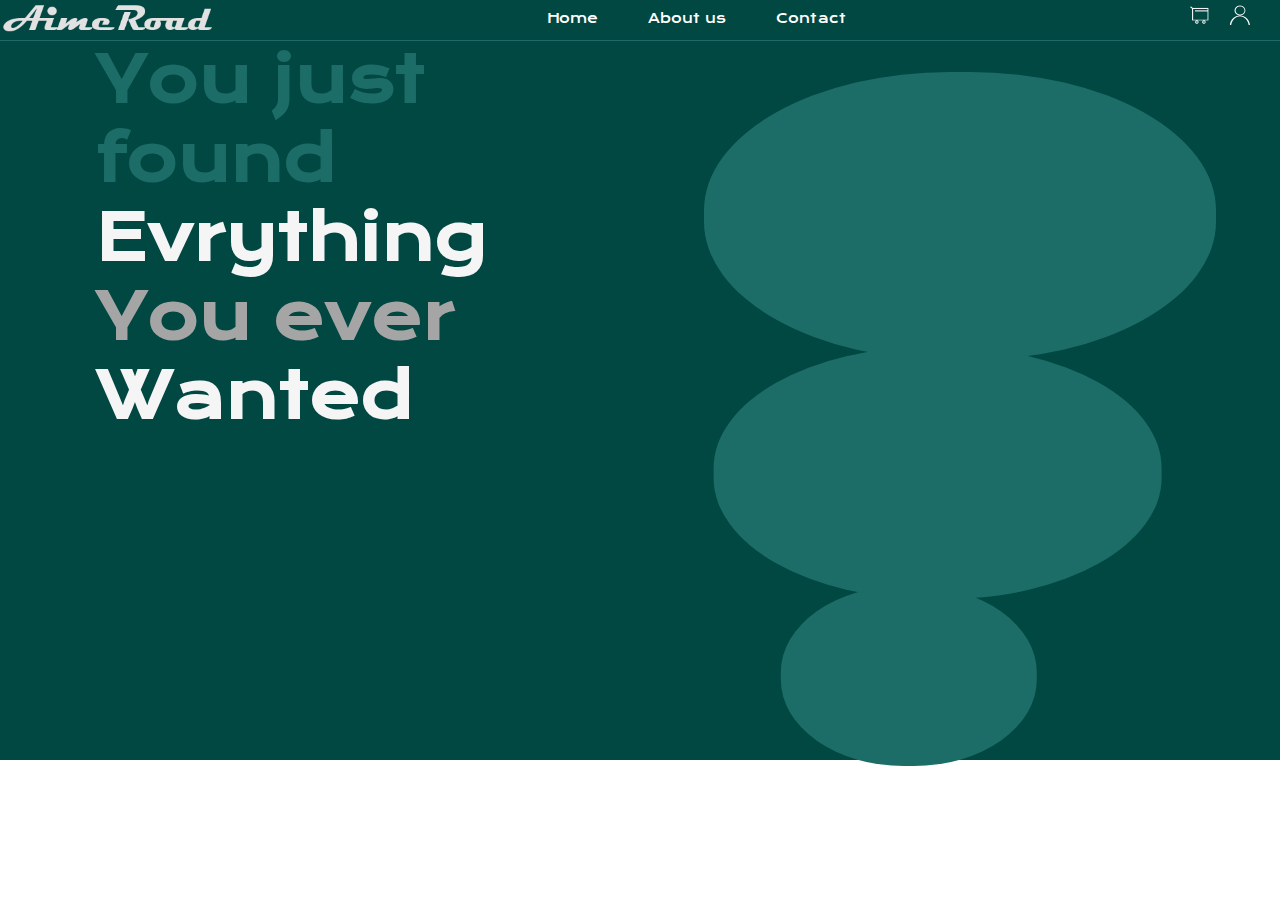
==== e-boutique/index.html @ 150e6f8f "architecture des fichiers v1" ====
<!DOCTYPE html>
<html lang="en">
<head>
    <meta charset="UTF-8">
    <meta name="viewport" content="width=device-width, initial-scale=1.0">
    <link rel="stylesheet" href="./css/index.css">
    <title>Document</title>
</head>
<body>
    <nav class="nav-bar">
        <img src="./img/logo-320x60.png" class="logo" alt="Aimeroad">
        <ul class="links">
            <li><a href="">Home</a></li>
            <li><a href="">About us</a></li>
            <li><a href="">Contact</a></li>
        </ul>
        <ul class="user-panel">
            <li>
                <a href="./pages/connexion.php" title="login or create account"><img src="./img/panier-320x320.png" alt="login"></a>
            </li>
            <li>
                <a href="./pages/connexion.php" title="login or create account"><img src="./img/compte-320x320.png" alt="login"></a>
            </li>
        </ul>
    </nav>
    <!-- page de garde haha -->
    <header>
        <div class="left-part">
            <h1><span class="light-green-text">You just found</span> <span class="white-text">Evrything</span> <span class="grey-text">You ever</span> <span class="white-text">Wanted</span></h1>
        </div>
        <div class="right-part">
            <div class="circle circle-1"></div>
            <div class="circle circle-2"></div>
            <div class="circle circle-3"></div>
        </div>
    </header>
</body>
</html>
---- e-boutique/css/index.css ----
@import url("./init.css");

/*-------------- barre de navigation */
.nav-bar{
    background-color: var(--vert-sombre);
    height: 40px;
    width: 100vw;
    display: flex;
    flex-direction: row;
    justify-content: space-between;
    border-bottom: 1px solid var(--vert-clair);
    position: fixed;
}

.nav-bar .logo{
    float: left;
}

/* lients de  nav */

.nav-bar .links{
    display: flex;
    flex-direction: row;
    list-style-type: none;
    justify-content: space-around;
    width: 350px;
    font-size:small;
    margin-left: auto;
    margin-right: auto;
}
.nav-bar .links li :hover{
    border-bottom: 2px solid white;
}
.nav-bar .links li a{
    text-decoration: none;
    color: white;
    display: block;
    padding-top: 10px;

}

/* partie comptes et panier */
.user-panel {
    display: flex;
    flex-direction: row;
    justify-content: space-around;
    flex-wrap: nowrap;
    float: right;
    list-style-type: none;
    margin-right: 20px;
}
.user-panel li{
    padding-top: 5px;
    margin-left: 10px;
    margin-right: 10px;
}
.user-panel li a{
    display: block;
    height: 100%;
    margin: auto;
}
.user-panel li a img{
    width: 20px;
    height: auto;
}

/* textes sur la 1ere section */

.light-green-text{
    color: var(--vert-clair);

}

.white-text{
    color: var(--blanc-clair);
}

.grey-text{
    color: var(--gris);
}

header{
    background-color: var(--vert-sombre);
    min-height: 80vh;
    padding-top: 40px;
    display: flex;
    flex-direction: row;
}
header .left-part{
    width: 50%;
}
header .left-part h1{
    font-size: 3.9rem;
    padding-left: 15%;
}
header .left-part h1 span{
    display: block;
}

/* right part of the site */
.right-part{
    width: 50%;
}
.circle{
    background-color: var(--vert-clair);
    margin-left: auto;
    margin-right: auto;
    border-radius: 48% 48%;
}

.circle-1{
    width: 80%;
    height: 40%;
    margin-top: 5%;
}
.circle-2{
    width: 70%;
    height: 35%;
    margin-top: -2%;
    transform: translateX(-5%);
}
.circle-3{
    width: 40%;
    height: 25%;
    margin-top: -2%;
    transform: translateX(-20%);
}
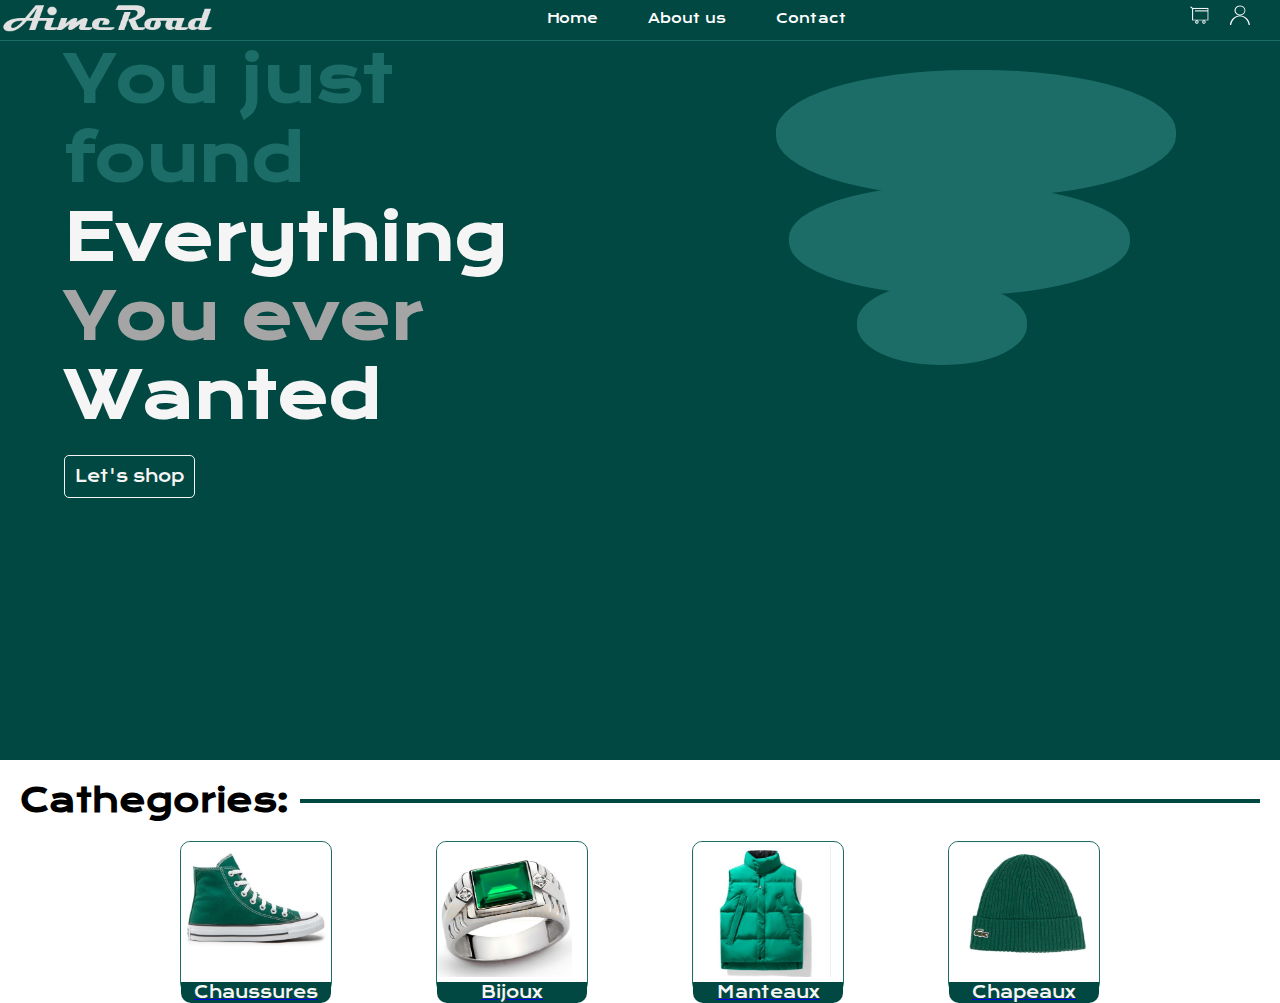
==== commit a844d46d: "resjustement du header, ajout de categories - index.html" ====
--- a/e-boutique/index.html
+++ b/e-boutique/index.html
@@ -16,17 +16,18 @@
         </ul>
         <ul class="user-panel">
             <li>
-                <a href="./pages/connexion.php" title="login or create account"><img src="./img/panier-320x320.png" alt="login"></a>
+                <a href="./pages/connexion.php" title="click to view your cart"><img src="./img/panier-320x320.png" alt="login"></a>
             </li>
             <li>
-                <a href="./pages/connexion.php" title="login or create account"><img src="./img/compte-320x320.png" alt="login"></a>
+                <a href="./pages/connexion.php" title="click to login or connect"><img src="./img/compte-320x320.png" alt="login"></a>
             </li>
         </ul>
     </nav>
     <!-- page de garde haha -->
     <header>
         <div class="left-part">
-            <h1><span class="light-green-text">You just found</span> <span class="white-text">Evrything</span> <span class="grey-text">You ever</span> <span class="white-text">Wanted</span></h1>
+            <h1><span class="light-green-text">You just found</span> <span class="white-text">Everything</span> <span class="grey-text">You ever</span> <span class="white-text">Wanted</span></h1>
+            <a href="./pages/listeproduits.php" class="go-to-shop-btn">Let's shop</a>
         </div>
         <div class="right-part">
             <div class="circle circle-1"></div>
@@ -34,5 +35,33 @@
             <div class="circle circle-3"></div>
         </div>
     </header>
+    <h1 class="section-title">Cathegories: <span class="section-title-line"></span></h1>
+    <!-- liste des cathegories -->
+    <section class="categories-container">
+        <div class="categories-item">
+            <a href="./pages/listeproduits.php?categorie=chaussures">
+                <img src="./img/chaussures-category.jpg" alt="categories chaussures" class="categories-item-img">
+                <p class="categories-item-name">Chaussures</p>
+            </a>
+        </div>
+        <div class="categories-item">
+            <a href="./pages/listeproduits.php?categorie=bijoux">
+                <img src="./img/bijoux-category.jpg" alt="categories des bijoux" class="categories-item-img">
+                <p class="categories-item-name">Bijoux</p>
+            </a>
+        </div>
+        <div class="categories-item">
+            <a href="./pages/listeproduits.php?categorie=manteaux">
+                <img src="./img/mantaux-category.jpg" alt="categories de Manteaux" class="categories-item-img">
+                <p class="categories-item-name">Manteaux</p>
+            </a>
+        </div>
+        <div class="categories-item">
+            <a href="./pages/listeproduits.php?categorie=chapeaux">
+                <img src="./img/chapeaux-category.jpg" alt="categories des Chapeaux" class="categories-item-img">
+                <p class="categories-item-name">Chapeaux</p>
+            </a>
+        </div>
+    </section>
 </body>
 </html>--- a/e-boutique/css/index.css
+++ b/e-boutique/css/index.css
@@ -10,6 +10,7 @@
     justify-content: space-between;
     border-bottom: 1px solid var(--vert-clair);
     position: fixed;
+    z-index: 1;
 }
 
 .nav-bar .logo{
@@ -88,18 +89,29 @@
 }
 header .left-part{
     width: 50%;
+    padding-left: 5%;
 }
 header .left-part h1{
     font-size: 3.9rem;
-    padding-left: 15%;
+    width: 90%;
 }
 header .left-part h1 span{
     display: block;
+}
+header .left-part .go-to-shop-btn{
+    display: inline-block;
+    text-decoration: none;
+    border: 1px solid var(--blanc-clair);
+    color: var(--blanc-clair);
+    padding: 10px;
+    border-radius: 5px;
+    margin-top: 20px;
 }
 
 /* right part of the site */
 .right-part{
     width: 50%;
+    /* height: 60%; */
 }
 .circle{
     background-color: var(--vert-clair);
@@ -109,19 +121,80 @@
 }
 
 .circle-1{
-    width: 80%;
-    height: 40%;
+    /* width: 70%;
+    height: 30%; */
+    width: 400px;
+    height: 127px;
     margin-top: 5%;
 }
 .circle-2{
-    width: 70%;
-    height: 35%;
+    /* width: 60%;
+    height: 25%; */
+    width: 341px;
+    height: 110px;
     margin-top: -2%;
     transform: translateX(-5%);
 }
 .circle-3{
-    width: 40%;
-    height: 25%;
+    /* width: 30%;
+    height: 20%; */
+    width: 170px;
+    height: 82px;
     margin-top: -2%;
     transform: translateX(-20%);
+}
+
+/* section cathegories */
+.section-title{
+    margin-top: 20px;
+    display: flex;
+    flex-direction: row;
+    align-items: center;
+    padding-left: 20px;
+    padding-right: 10px;
+}
+.section-title-line{
+    display: inline-block;
+    width: 75vw;
+    height: 4px;
+    margin-left: auto;
+    margin-right: auto;
+    background-color: var(--vert-sombre);
+}
+
+/* liste des cathgories */
+.categories-container{
+    /* border: 1px solid red; */
+    width: 80vw;
+    display: flex;
+    flex-direction: row;
+    justify-content: space-around;
+    align-items: center;
+    margin: auto;
+    margin-top: 20px;
+}
+.categories-item{
+    border: 1px solid var(--vert-clair);
+    width: 150px;
+    height: 150px;
+    border-radius: 10px;
+
+    display: flex;
+    flex-direction: column;
+}
+.categories-item{
+    display: block;
+    text-decoration: none;
+}
+.categories-item-img{
+    /* border: 1px solid green; */
+    height: 90%;
+    border-radius: 10px 10px 0px 0px;
+}
+.categories-item-name{
+    background-color: var(--vert-sombre);
+    text-align: center;
+    color: var(--blanc-clair);
+    margin-top: auto;
+    border-radius: 0px 0px 10px 10px;
 }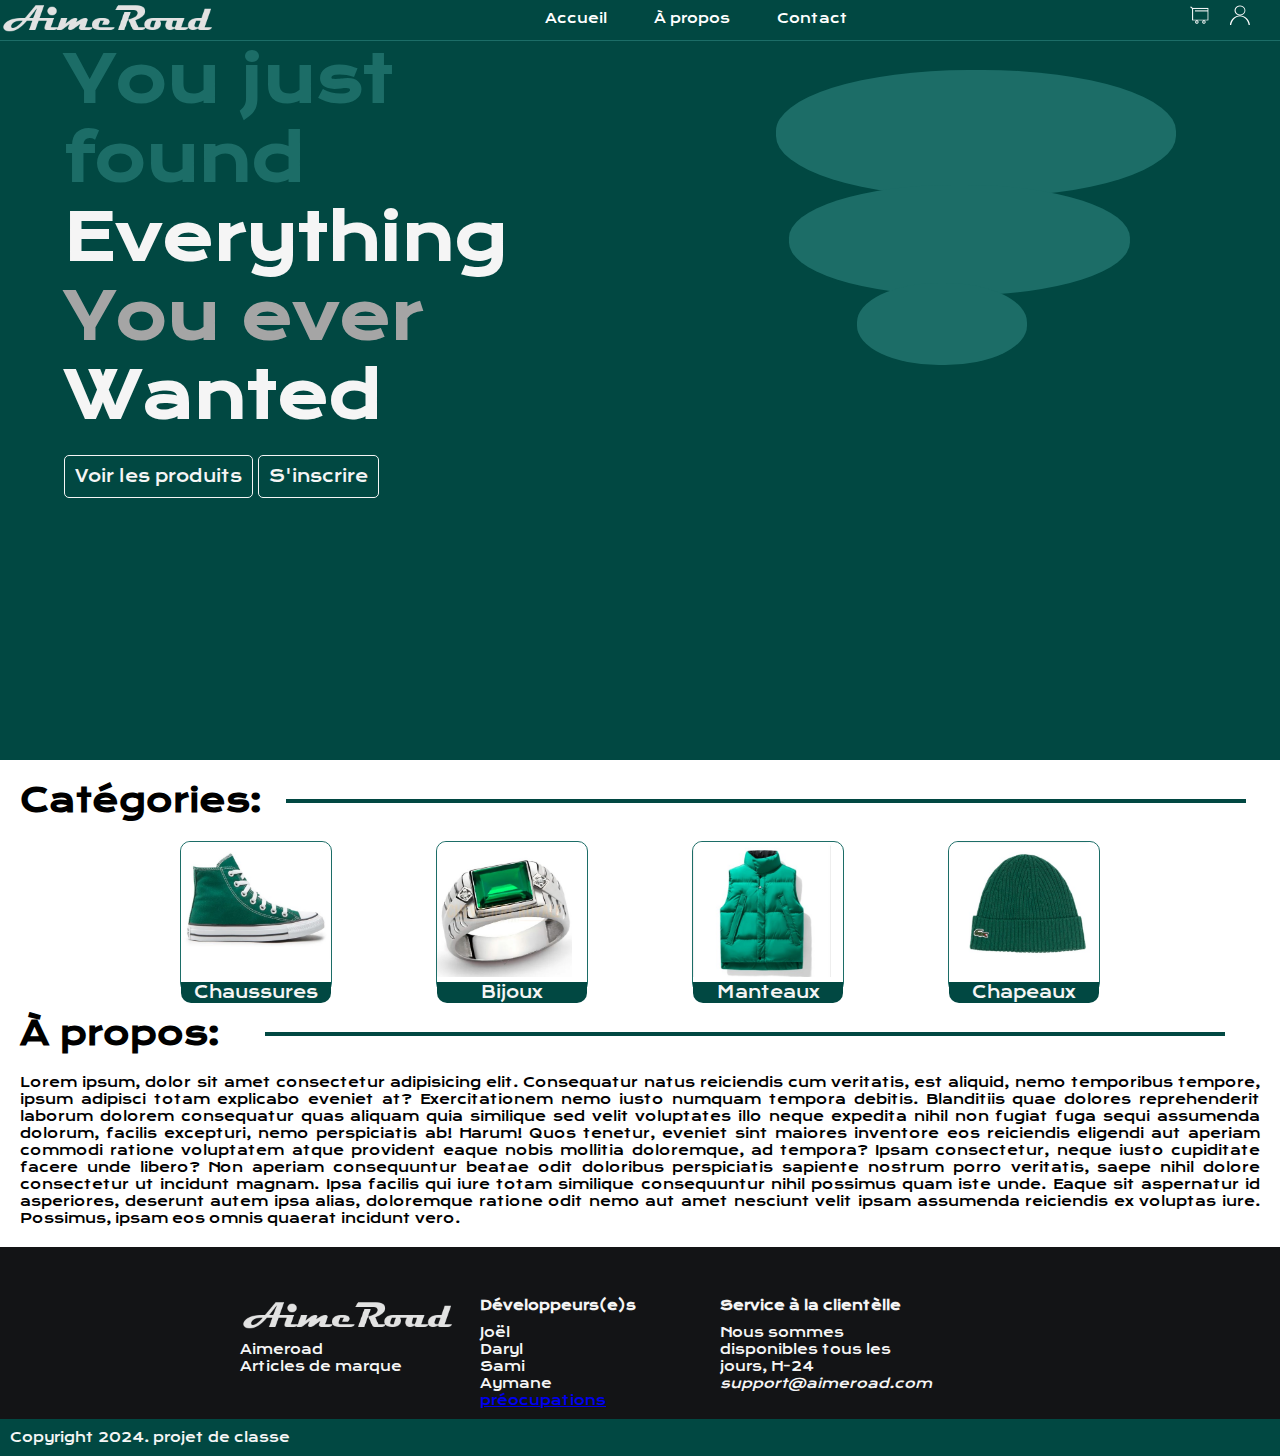
==== commit b728cc55: "home page 'finie' - version web" ====
--- a/e-boutique/index.html
+++ b/e-boutique/index.html
@@ -10,8 +10,8 @@
     <nav class="nav-bar">
         <img src="./img/logo-320x60.png" class="logo" alt="Aimeroad">
         <ul class="links">
-            <li><a href="">Home</a></li>
-            <li><a href="">About us</a></li>
+            <li><a href="">Accueil</a></li>
+            <li><a href="">À propos</a></li>
             <li><a href="">Contact</a></li>
         </ul>
         <ul class="user-panel">
@@ -27,7 +27,10 @@
     <header>
         <div class="left-part">
             <h1><span class="light-green-text">You just found</span> <span class="white-text">Everything</span> <span class="grey-text">You ever</span> <span class="white-text">Wanted</span></h1>
-            <a href="./pages/listeproduits.php" class="go-to-shop-btn">Let's shop</a>
+            <div>
+                <a href="./pages/listeproduits.php" class="go-to-shop-btn">Voir les produits</a>
+                <a href="./pages/listeproduits.php" class="go-to-shop-btn">S'inscrire</a>
+            </div>
         </div>
         <div class="right-part">
             <div class="circle circle-1"></div>
@@ -35,7 +38,7 @@
             <div class="circle circle-3"></div>
         </div>
     </header>
-    <h1 class="section-title">Cathegories: <span class="section-title-line"></span></h1>
+    <h1 class="section-title">Catégories: <span class="section-title-line"></span></h1>
     <!-- liste des cathegories -->
     <section class="categories-container">
         <div class="categories-item">
@@ -63,5 +66,41 @@
             </a>
         </div>
     </section>
+    <!-- section des contacts -->
+    <h1 class="section-title">À propos: <span class="section-title-line"></span></h1>
+    <section class="section about-section">
+        <p>Lorem ipsum, dolor sit amet consectetur adipisicing elit. Consequatur natus reiciendis cum veritatis, est aliquid, nemo temporibus tempore, ipsum adipisci totam explicabo eveniet at? Exercitationem nemo iusto numquam tempora debitis.
+        Blanditiis quae dolores reprehenderit laborum dolorem consequatur quas aliquam quia similique sed velit voluptates illo neque expedita nihil non fugiat fuga sequi assumenda dolorum, facilis excepturi, nemo perspiciatis ab! Harum!
+        Quos tenetur, eveniet sint maiores inventore eos reiciendis eligendi aut aperiam commodi ratione voluptatem atque provident eaque nobis mollitia doloremque, ad tempora? Ipsam consectetur, neque iusto cupiditate facere unde libero?
+        Non aperiam consequuntur beatae odit doloribus perspiciatis sapiente nostrum porro veritatis, saepe nihil dolore consectetur ut incidunt magnam. Ipsa facilis qui iure totam similique consequuntur nihil possimus quam iste unde.
+        Eaque sit aspernatur id asperiores, deserunt autem ipsa alias, doloremque ratione odit nemo aut amet nesciunt velit ipsam assumenda reiciendis ex voluptas iure. Possimus, ipsam eos omnis quaerat incidunt vero.</p>
+    </section>
+    <!-- footer part -->
+    <footer>
+        <div class="footer-contact-info">
+            <div>
+                <img src="./img/logo-320x60.png" alt="AimeRoad">
+                <p>Aimeroad</p>
+                <p>Articles de marque</p>
+
+            </div>
+            <div>
+                <h4>Développeurs(e)s</h4>
+                <p>Joël</p>
+                <p>Daryl</p>
+                <p>Sami</p>
+                <p>Aymane</p>
+                <p><a href="mailto:620022crosemont.qc.ca">préocupations</a></p>
+            </div>
+            <div>
+                <h4>Service à la clientèlle</h4>
+                <p>Nous sommes disponibles tous les jours, H-24</p>
+                <address>support@aimeroad.com</address>
+            </div>
+        </div>
+        <div>
+            <p>Copyright 2024. projet de classe</p>
+        </div>
+    </footer>
 </body>
 </html>--- a/e-boutique/css/index.css
+++ b/e-boutique/css/index.css
@@ -178,12 +178,11 @@
     width: 150px;
     height: 150px;
     border-radius: 10px;
-
     display: flex;
     flex-direction: column;
-}
-.categories-item{
-    display: block;
+    display: block;
+}
+.categories-item a{
     text-decoration: none;
 }
 .categories-item-img{
@@ -197,4 +196,60 @@
     color: var(--blanc-clair);
     margin-top: auto;
     border-radius: 0px 0px 10px 10px;
-}+}
+
+/* section à propos */
+.about-section{
+    text-align: justify;
+    font-size: smaller;
+    font-weight: 100;
+    padding: 20px;
+}
+
+
+/* footer */
+footer{
+    background-color: var(--noir);
+    color: var(--blanc-clair);
+    padding-top: 20px;
+}
+
+
+footer > div{
+    font-size: small;
+    padding: 10px;
+}
+
+/* partie du copyrigth */
+footer > div:nth-child(2) {
+    background-color: var(--vert-sombre);
+    color: var(--blanc-clair);
+}
+
+/* partie des infos */
+footer > div:nth-child(1){
+    /* display: flex;
+    flex-direction: row;
+    flex-wrap: wrap;
+    justify-content: space-around;
+    */
+    display: grid;
+    grid-template-columns: 30% 30% 30%;
+    margin: auto;
+    width: 80%;
+    max-width: 800px;
+}
+
+footer > div:nth-child(1) > div{
+    /* border: 1px solid blue; */
+    width: 210px;
+    margin-right: auto;
+    margin-top: 20px;
+}
+footer > div:nth-child(1) > div > img {
+    height: 40px;
+}
+
+footer > div:nth-child(1) > div > h4{
+    margin-bottom: 10px;
+}
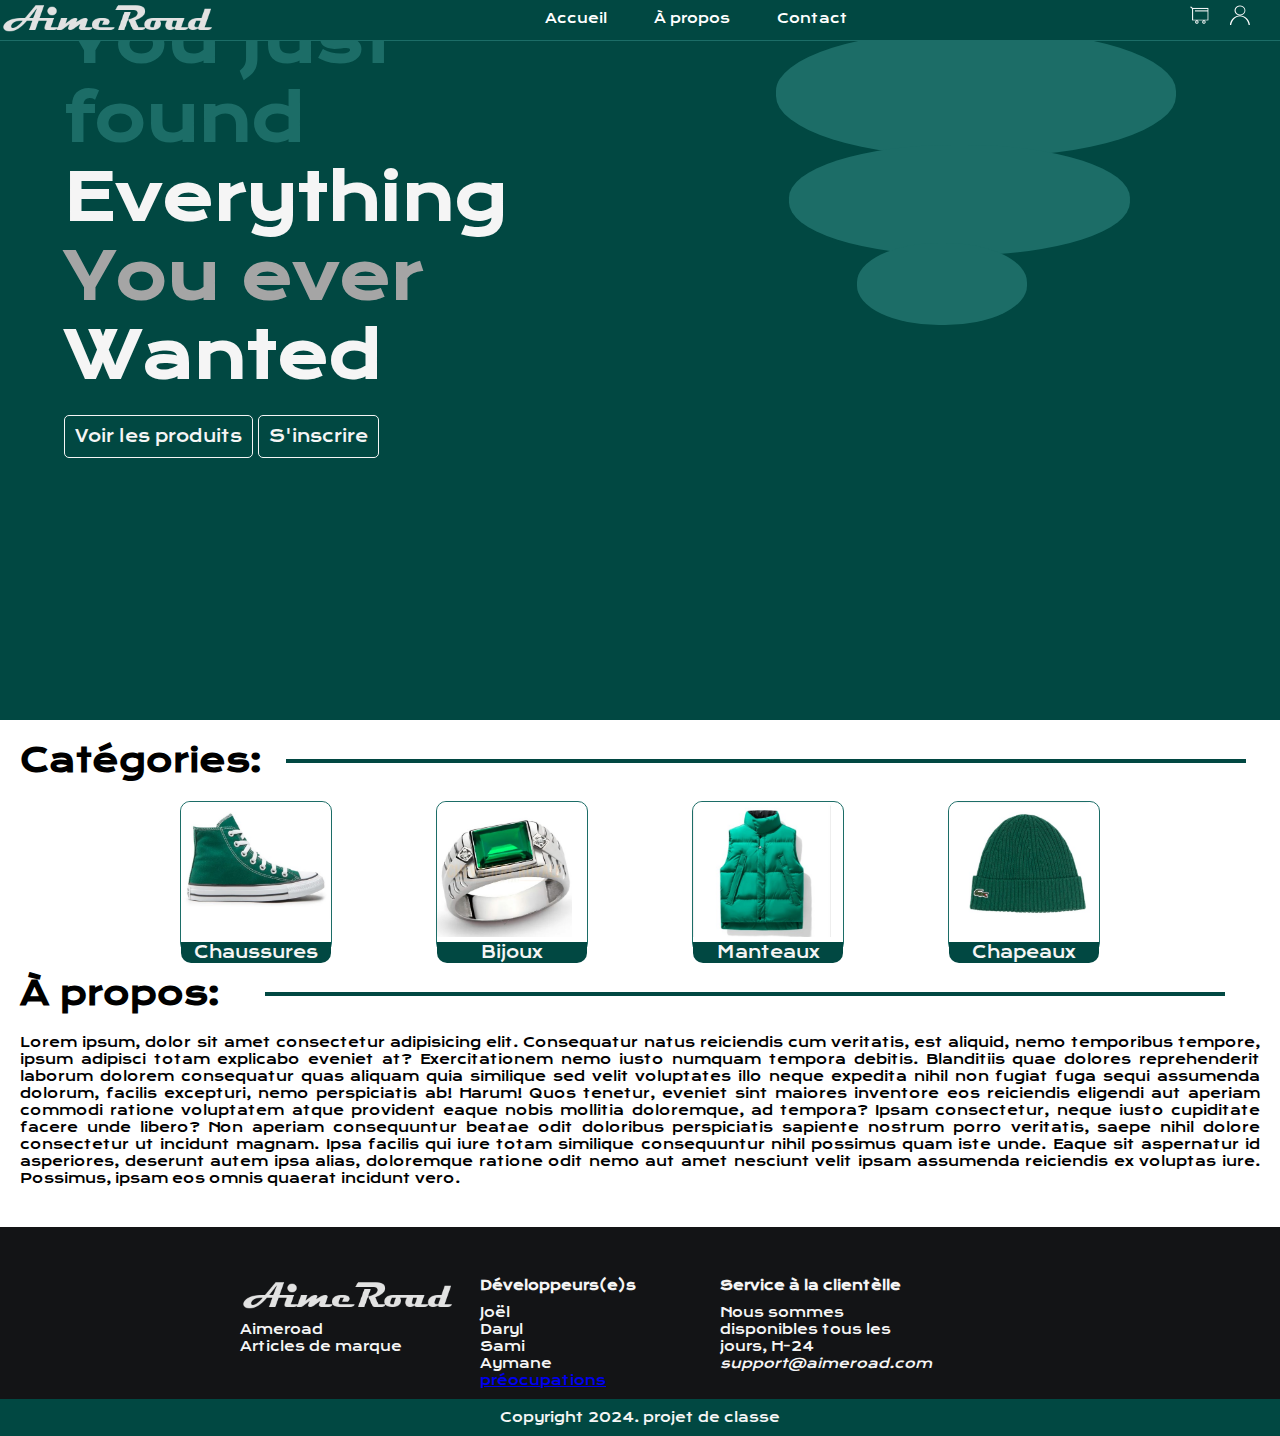
==== commit edefe80f: "fin - mobile view on header - footer- index.css" ====
--- a/e-boutique/index.html
+++ b/e-boutique/index.html
@@ -28,8 +28,8 @@
         <div class="left-part">
             <h1><span class="light-green-text">You just found</span> <span class="white-text">Everything</span> <span class="grey-text">You ever</span> <span class="white-text">Wanted</span></h1>
             <div>
-                <a href="./pages/listeproduits.php" class="go-to-shop-btn">Voir les produits</a>
-                <a href="./pages/listeproduits.php" class="go-to-shop-btn">S'inscrire</a>
+                <a href="./pages/listeproduits.html" class="go-to-shop-btn">Voir les produits</a>
+                <a href="./pages/inscription.php" class="go-to-shop-btn">S'inscrire</a>
             </div>
         </div>
         <div class="right-part">
--- a/e-boutique/css/index.css
+++ b/e-boutique/css/index.css
@@ -1,71 +1,7 @@
+/* textes sur la 1ere section */
 @import url("./init.css");
-
-/*-------------- barre de navigation */
-.nav-bar{
-    background-color: var(--vert-sombre);
-    height: 40px;
-    width: 100vw;
-    display: flex;
-    flex-direction: row;
-    justify-content: space-between;
-    border-bottom: 1px solid var(--vert-clair);
-    position: fixed;
-    z-index: 1;
-}
-
-.nav-bar .logo{
-    float: left;
-}
-
-/* lients de  nav */
-
-.nav-bar .links{
-    display: flex;
-    flex-direction: row;
-    list-style-type: none;
-    justify-content: space-around;
-    width: 350px;
-    font-size:small;
-    margin-left: auto;
-    margin-right: auto;
-}
-.nav-bar .links li :hover{
-    border-bottom: 2px solid white;
-}
-.nav-bar .links li a{
-    text-decoration: none;
-    color: white;
-    display: block;
-    padding-top: 10px;
-
-}
-
-/* partie comptes et panier */
-.user-panel {
-    display: flex;
-    flex-direction: row;
-    justify-content: space-around;
-    flex-wrap: nowrap;
-    float: right;
-    list-style-type: none;
-    margin-right: 20px;
-}
-.user-panel li{
-    padding-top: 5px;
-    margin-left: 10px;
-    margin-right: 10px;
-}
-.user-panel li a{
-    display: block;
-    height: 100%;
-    margin: auto;
-}
-.user-panel li a img{
-    width: 20px;
-    height: auto;
-}
-
-/* textes sur la 1ere section */
+@import url('./header.css');
+@import url('./footer.css');
 
 .light-green-text{
     color: var(--vert-clair);
@@ -83,7 +19,8 @@
 header{
     background-color: var(--vert-sombre);
     min-height: 80vh;
-    padding-top: 40px;
+    width: 100%;
+    /* padding-top: 40px; */
     display: flex;
     flex-direction: row;
 }
@@ -106,6 +43,7 @@
     padding: 10px;
     border-radius: 5px;
     margin-top: 20px;
+    margin-bottom: 10px;
 }
 
 /* right part of the site */
@@ -180,13 +118,16 @@
     border-radius: 10px;
     display: flex;
     flex-direction: column;
+    justify-content: center;
     display: block;
 }
 .categories-item a{
     text-decoration: none;
 }
 .categories-item-img{
-    /* border: 1px solid green; */
+    margin-left: auto;
+    margin-right: auto;
+
     height: 90%;
     border-radius: 10px 10px 0px 0px;
 }
@@ -206,50 +147,76 @@
     padding: 20px;
 }
 
-
-/* footer */
-footer{
-    background-color: var(--noir);
-    color: var(--blanc-clair);
-    padding-top: 20px;
-}
-
-
-footer > div{
-    font-size: small;
-    padding: 10px;
-}
-
-/* partie du copyrigth */
-footer > div:nth-child(2) {
-    background-color: var(--vert-sombre);
-    color: var(--blanc-clair);
-}
-
-/* partie des infos */
-footer > div:nth-child(1){
-    /* display: flex;
-    flex-direction: row;
-    flex-wrap: wrap;
-    justify-content: space-around;
-    */
-    display: grid;
-    grid-template-columns: 30% 30% 30%;
-    margin: auto;
-    width: 80%;
-    max-width: 800px;
-}
-
-footer > div:nth-child(1) > div{
-    /* border: 1px solid blue; */
-    width: 210px;
-    margin-right: auto;
-    margin-top: 20px;
-}
-footer > div:nth-child(1) > div > img {
-    height: 40px;
-}
-
-footer > div:nth-child(1) > div > h4{
-    margin-bottom: 10px;
-}
+/* media querries */
+
+
+@media screen and (max-width: 425px) {
+    header{
+        width: 100vw;
+        min-height: auto;
+        /* padding-top: 50px; */
+    }
+    header .right-part{
+        display: none;
+    }
+    header .left-part{
+        width: 100%;
+        /* position: absolute; */
+        margin-inline: auto;
+        /* padding-top: 40px; */
+    }
+
+    header .left-part h1 span{
+        display: inline-block;
+    }
+
+    header .left-part h1{
+        /* background-color: purple; */
+        font-size: 2.4rem;
+        width: 90%;
+        margin: auto;
+    }
+    header .left-part .go-to-shop-btn{
+        margin-top: 10px;
+        margin-bottom: 10px;
+    }
+
+    header .left-part > div{
+        display: flex;
+        flex-direction: row;
+        justify-content: space-around;
+        flex-wrap: wrap;
+        /* margin-top: auto;
+        margin-bottom: 0; */
+        margin-right: auto;
+        margin-left: auto;
+    }
+
+
+    .categories-container{
+        padding: 10px;
+        flex-direction: column;
+        margin-inline: auto;
+    }
+
+    .categories-container .categories-item{
+        /* margin: auto; */
+        margin-right: 0;
+        margin-left: auto;
+        margin-top: 20px;
+    }
+
+    .categories-container .categories-item:nth-child(odd){
+        margin-left: 0;
+        margin-right: auto;
+    }
+
+    .section-title{
+        font-size: large;
+        color: var(--vert-clair);
+    }
+
+    .section-title .section-title-line{
+        display: none;
+    }
+}